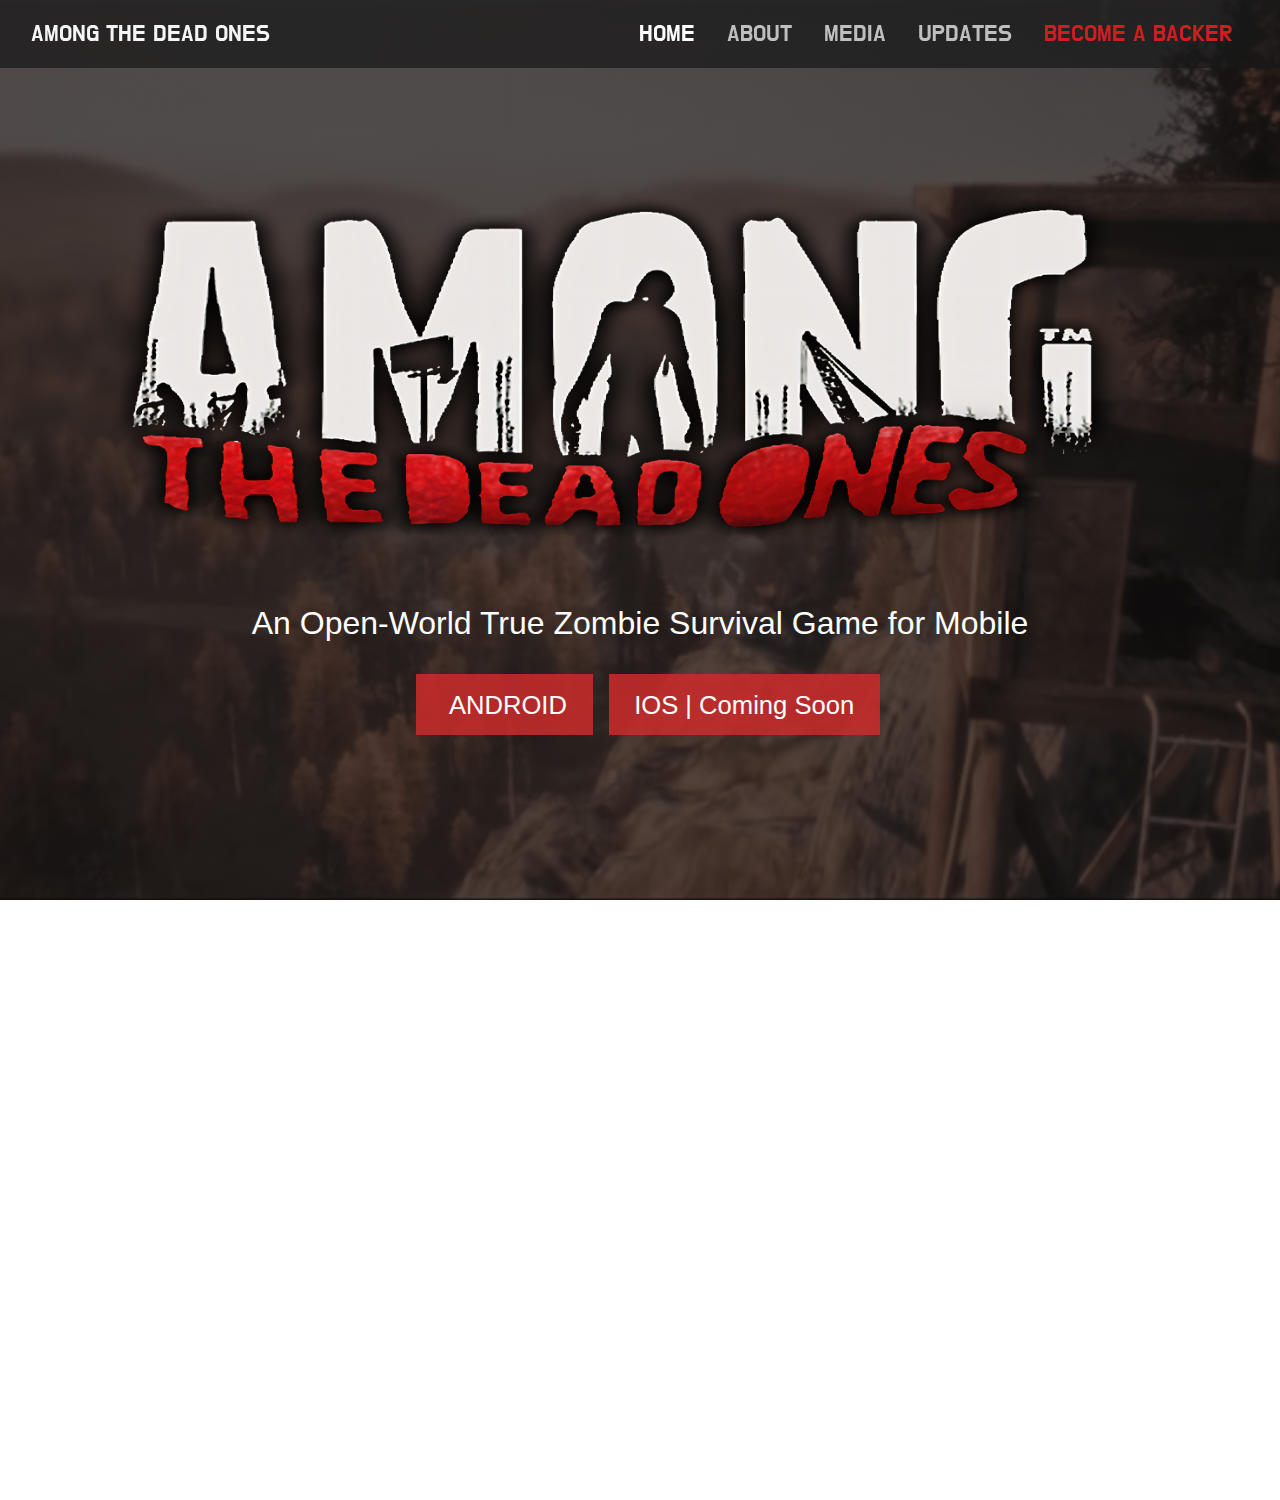
==== index.html @ 987fb92f "Initial commit" ====
<!DOCTYPE html>
<html lang="en">
<head>
    <meta charset="UTF-8">
    <meta name="viewport" content="width=device-width, initial-scale=1.0">
    <link rel="stylesheet" href="CSS\main.css">
    <link rel="stylesheet" href="https://stackpath.bootstrapcdn.com/bootstrap/4.5.2/css/bootstrap.min.css" integrity="sha384-JcKb8q3iqJ61gNV9KGb8thSsNjpSL0n8PARn9HuZOnIxN0hoP+VmmDGMN5t9UJ0Z" crossorigin="anonymous">
    <link rel="stylesheet" href="https://cdnjs.cloudflare.com/ajax/libs/font-awesome/5.14.0/css/all.min.css" integrity="sha512-1PKOgIY59xJ8Co8+NE6FZ+LOAZKjy+KY8iq0G4B3CyeY6wYHN3yt9PW0XpSriVlkMXe40PTKnXrLnZ9+fkDaog==" crossorigin="anonymous" />
    <title>Among The Dead Ones</title>
</head>
<body>
    <nav class="navbar sticky-top" >
        <div class="container">
            <div class="nav-left">
                <div class="nav-item">
                       <span class="nav-logo">
                           Among The Dead Ones
                       </span>
                </div>
            </div>

            <button class="hamburger" id="hamburger">
                <i class="fas fa-bars"></i>
            </button>
            <div class="nav-right" id="nav-right">
                <div class="nav-item">
                    <a class= "nav-link active" role="tab" href="index.html">Home</a>
                </div>
                <div class="nav-item ">
                    <a class= "nav-link " role="tab" href="About.html">About</a>
            </div>
            <div class="nav-item ">
                <a class= "nav-link " role="tab" href="Media.html">Media</a>
            </div>
            <div class="nav-item ">
                <a class= "nav-link " role="tab" href="Updates.html">Updates</a>
            </div>
            <div class="nav-item">
                <a class= "nav-link" target="_blank" style="color: rgba(224, 32, 32, 0.904);" href="">Become a Backer</a>
            </div>
        </div>
    </div>
    </nav>
    <div class="header">
        <div class="container">
            <img class="img-bg" src="media\atdo_logo.png" alt="Dead Matter" height="600px" >
            <h2 class="header-subtitle"> An Open-World True Zombie Survival Game for Mobile</h2>
            <div class="header-buttons"> 
                <a href="" class="buttons"><i class="far fa-arrow-alt-circle-down"></i>&nbspANDROID</a>
                <a href="" class="buttons" onclick="return false; ">IOS | Coming Soon</a>
            </div>
        </div>
    </div>
    <section class="section">
       <div class="container"></div>
    </section>

    <script src="https://code.jquery.com/jquery-3.5.1.slim.min.js" integrity="sha384-DfXdz2htPH0lsSSs5nCTpuj/zy4C+OGpamoFVy38MVBnE+IbbVYUew+OrCXaRkfj" crossorigin="anonymous"></script>
    <script src="https://cdn.jsdelivr.net/npm/popper.js@1.16.1/dist/umd/popper.min.js" integrity="sha384-9/reFTGAW83EW2RDu2S0VKaIzap3H66lZH81PoYlFhbGU+6BZp6G7niu735Sk7lN" crossorigin="anonymous"></script>
    <script src="https://stackpath.bootstrapcdn.com/bootstrap/4.5.2/js/bootstrap.min.js" integrity="sha384-B4gt1jrGC7Jh4AgTPSdUtOBvfO8shuf57BaghqFfPlYxofvL8/KUEfYiJOMMV+rV" crossorigin="anonymous"></script>
    <script src="Javascript\main.js"></script>
</body>
</html>
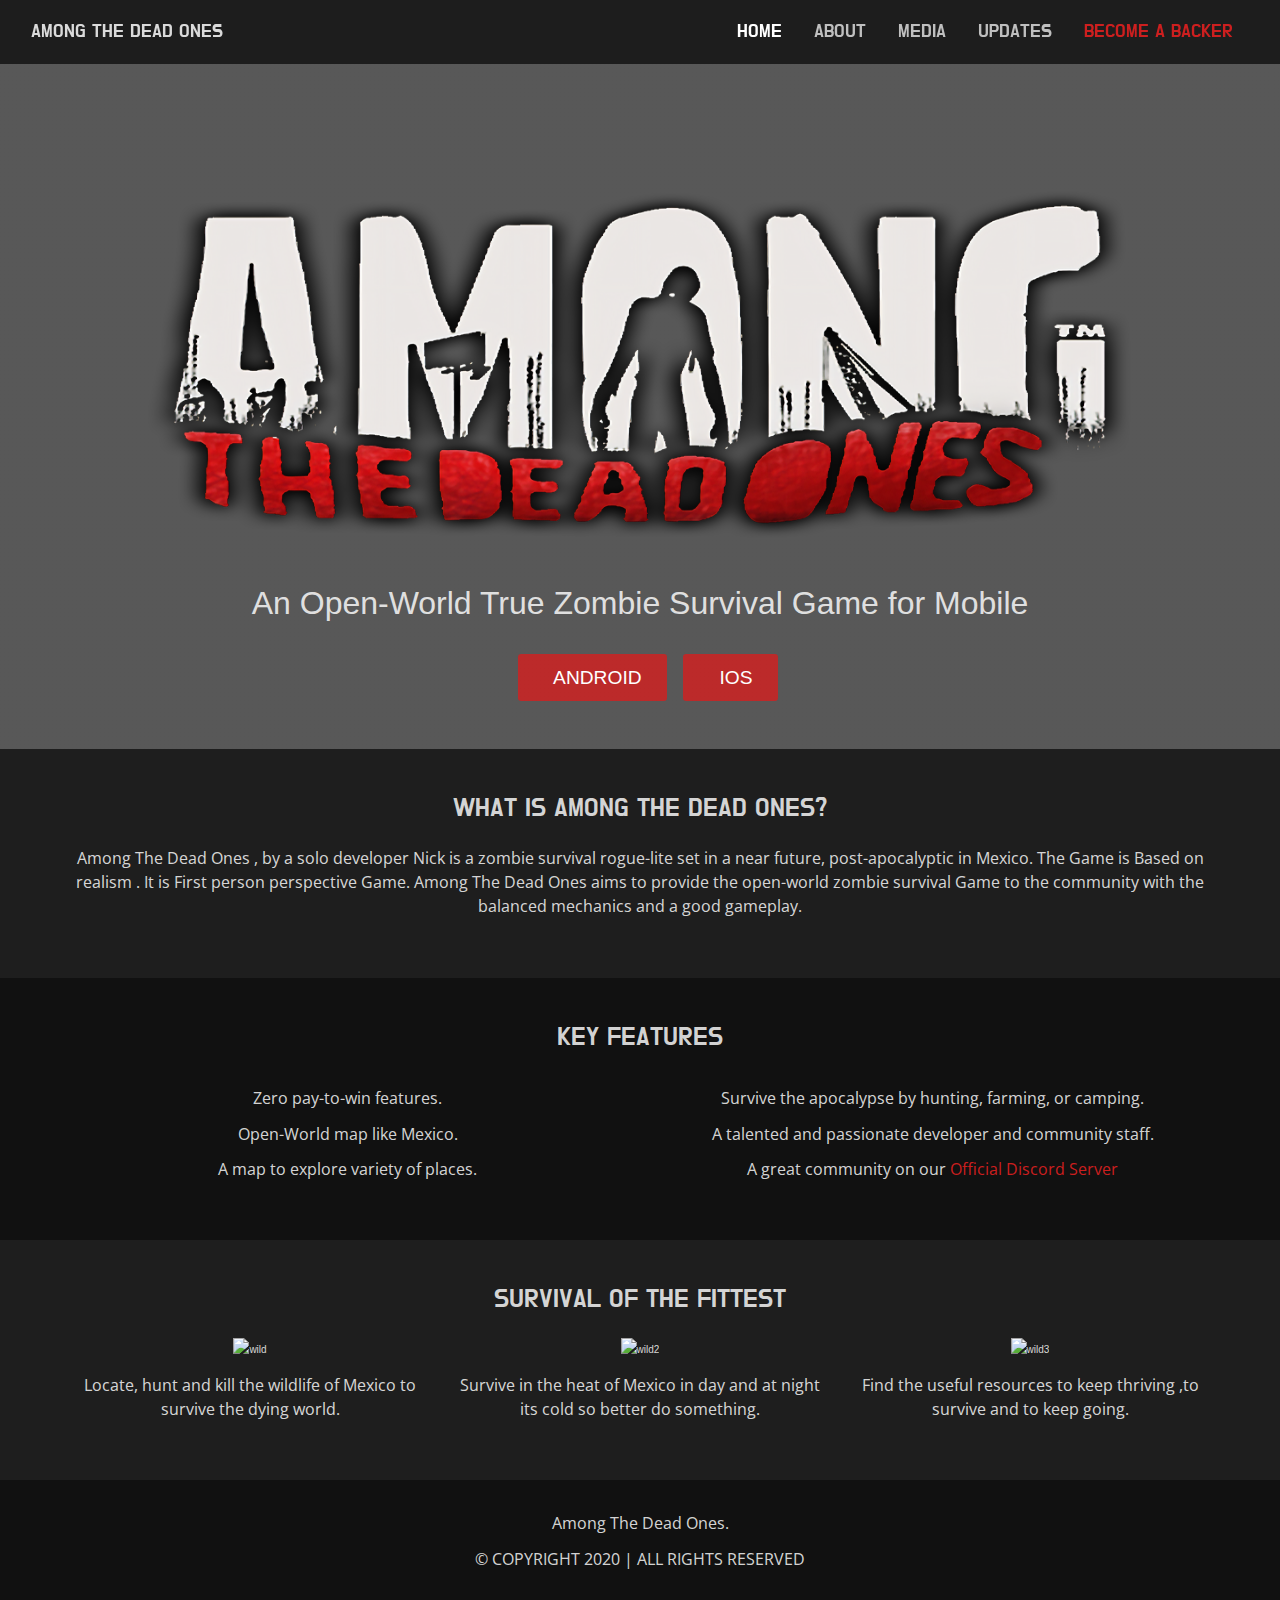
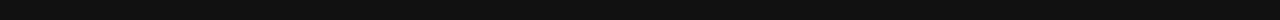
==== commit 7391b2b2: "LINK" ====
--- a/index.html
+++ b/index.html
@@ -2,10 +2,12 @@
 <html lang="en">
 <head>
     <meta charset="UTF-8">
+    <meta name="description" content="Among the Dead Ones made by Dev:Nick" />
+        <meta name="keywords" content="Video Game, mobile, Survival, Game, Among The Dead Ones, Sandbox, Zombies" />
     <meta name="viewport" content="width=device-width, initial-scale=1.0">
-    <link rel="stylesheet" href="CSS\main.css">
     <link rel="stylesheet" href="https://stackpath.bootstrapcdn.com/bootstrap/4.5.2/css/bootstrap.min.css" integrity="sha384-JcKb8q3iqJ61gNV9KGb8thSsNjpSL0n8PARn9HuZOnIxN0hoP+VmmDGMN5t9UJ0Z" crossorigin="anonymous">
     <link rel="stylesheet" href="https://cdnjs.cloudflare.com/ajax/libs/font-awesome/5.14.0/css/all.min.css" integrity="sha512-1PKOgIY59xJ8Co8+NE6FZ+LOAZKjy+KY8iq0G4B3CyeY6wYHN3yt9PW0XpSriVlkMXe40PTKnXrLnZ9+fkDaog==" crossorigin="anonymous" />
+    <link rel="stylesheet" href="CSS\main.css">
     <title>Among The Dead Ones</title>
 </head>
 <body>
@@ -15,6 +17,9 @@
                 <div class="nav-item">
                        <span class="nav-logo">
                            Among The Dead Ones
+                       </span>
+                       <span class="nav-logo-mob">
+                            ATDO
                        </span>
                 </div>
             </div>
@@ -41,20 +46,80 @@
         </div>
     </div>
     </nav>
-    <div class="header">
+    <div class="header-home">
         <div class="container">
             <img class="img-bg" src="media\atdo_logo.png" alt="Dead Matter" height="600px" >
-            <h2 class="header-subtitle"> An Open-World True Zombie Survival Game for Mobile</h2>
+            <h2 class="header-subtitle">  An Open-World True Zombie Survival Game for Mobile </h2>
             <div class="header-buttons"> 
-                <a href="" class="buttons"><i class="far fa-arrow-alt-circle-down"></i>&nbspANDROID</a>
-                <a href="" class="buttons" onclick="return false; ">IOS | Coming Soon</a>
+                <a href="" class="buttons"><i class="far fa-arrow-alt-circle-down"></i>&nbsp ANDROID</a>
+                <a href="" class="buttons" onclick="alert('coming soon');"><i class="far fa-arrow-alt-circle-down"></i>&nbsp IOS </a>
             </div>
         </div>
     </div>
     <section class="section">
-       <div class="container"></div>
+       <div class="container">
+           <div class="section-title">What is Among The Dead Ones?</div>
+           <p>
+               Among The Dead Ones , by a solo developer Nick is a zombie survival rogue-lite set in a near future,
+                post-apocalyptic in Mexico. The Game is Based on realism . It is First person perspective Game. 
+                Among The Dead Ones aims to provide the open-world zombie survival Game to the community with the 
+                balanced mechanics and a good gameplay.
+           </p>
+       </div>
     </section>
-
+    <section class="section">
+        <div class="container">
+            <div class="section-title">KEY FEATURES</div>
+            <div class="columns">
+                <div class="column">
+                    <p>Zero pay-to-win features.</p>
+                    <p>Open-World map like Mexico.</p>
+                    <p>A map to explore variety of places. </p> 
+                </div>
+                <div class="column">
+                    <p>Survive the apocalypse by hunting, farming, or camping.</p>
+                    <p>A talented and passionate developer and community staff.</p>
+                    <p>A great community on our <a href=""style="color: rgba(224, 32, 32, 0.904);" >Official Discord Server</a></p>
+                </div>
+            </div>
+        </div>
+    </section>
+    <section class="section">
+        <div class="container">
+            <div class="section-title">SURVIVAL OF THE FITTEST</div>
+            <div class="columns columns-img">
+                <div class="column">
+                    <img src="media\wild.jpg" alt="wild" class="wild" >
+                    <p>Locate, hunt and kill the wildlife of Mexico to survive the dying world.</p>
+                </div>
+                <div class="column">
+                    <img src="media\wild2.png" alt="wild2" class="wild" >
+                     <p>Survive in the heat of Mexico in day and at night its cold so better do something.</p>
+                </div>
+                <div class="column">
+                    <img src="media\wild3.jpg" alt="wild3" class="wild" >
+                    <p>Find the useful resources to keep thriving ,to survive and to keep going. </p>
+                </div>
+            </div>
+        </div>
+    </section>
+    <footer class="footer">
+        <div class="footer-top">
+          <p>Among The Dead Ones.</p>
+          <p>&copy; COPYRIGHT 2020 | ALL RIGHTS RESERVED</p>
+        </div>
+        <div class="footer-bottom">
+          <div class="footer-item">
+            <a href="https://twitter.com/AmongTheDeadOne?s=20" target="_blank"><i class="fab fa-twitter-square"></i></a>
+          </div>
+          <div class="footer-item">
+            <a href="https://www.youtube.com/c/AMONGTHEDEADONES" target="_blank"><i class="fab fa-youtube-square"></i></a>
+          </div>
+          <div class="footer-item">
+            <a href="https://discord.gg/xxugWv5" target="_blank"><i class="fab fa-discord"></i></a>
+          </div>
+        </div>
+      </footer>
     <script src="https://code.jquery.com/jquery-3.5.1.slim.min.js" integrity="sha384-DfXdz2htPH0lsSSs5nCTpuj/zy4C+OGpamoFVy38MVBnE+IbbVYUew+OrCXaRkfj" crossorigin="anonymous"></script>
     <script src="https://cdn.jsdelivr.net/npm/popper.js@1.16.1/dist/umd/popper.min.js" integrity="sha384-9/reFTGAW83EW2RDu2S0VKaIzap3H66lZH81PoYlFhbGU+6BZp6G7niu735Sk7lN" crossorigin="anonymous"></script>
     <script src="https://stackpath.bootstrapcdn.com/bootstrap/4.5.2/js/bootstrap.min.js" integrity="sha384-B4gt1jrGC7Jh4AgTPSdUtOBvfO8shuf57BaghqFfPlYxofvL8/KUEfYiJOMMV+rV" crossorigin="anonymous"></script>
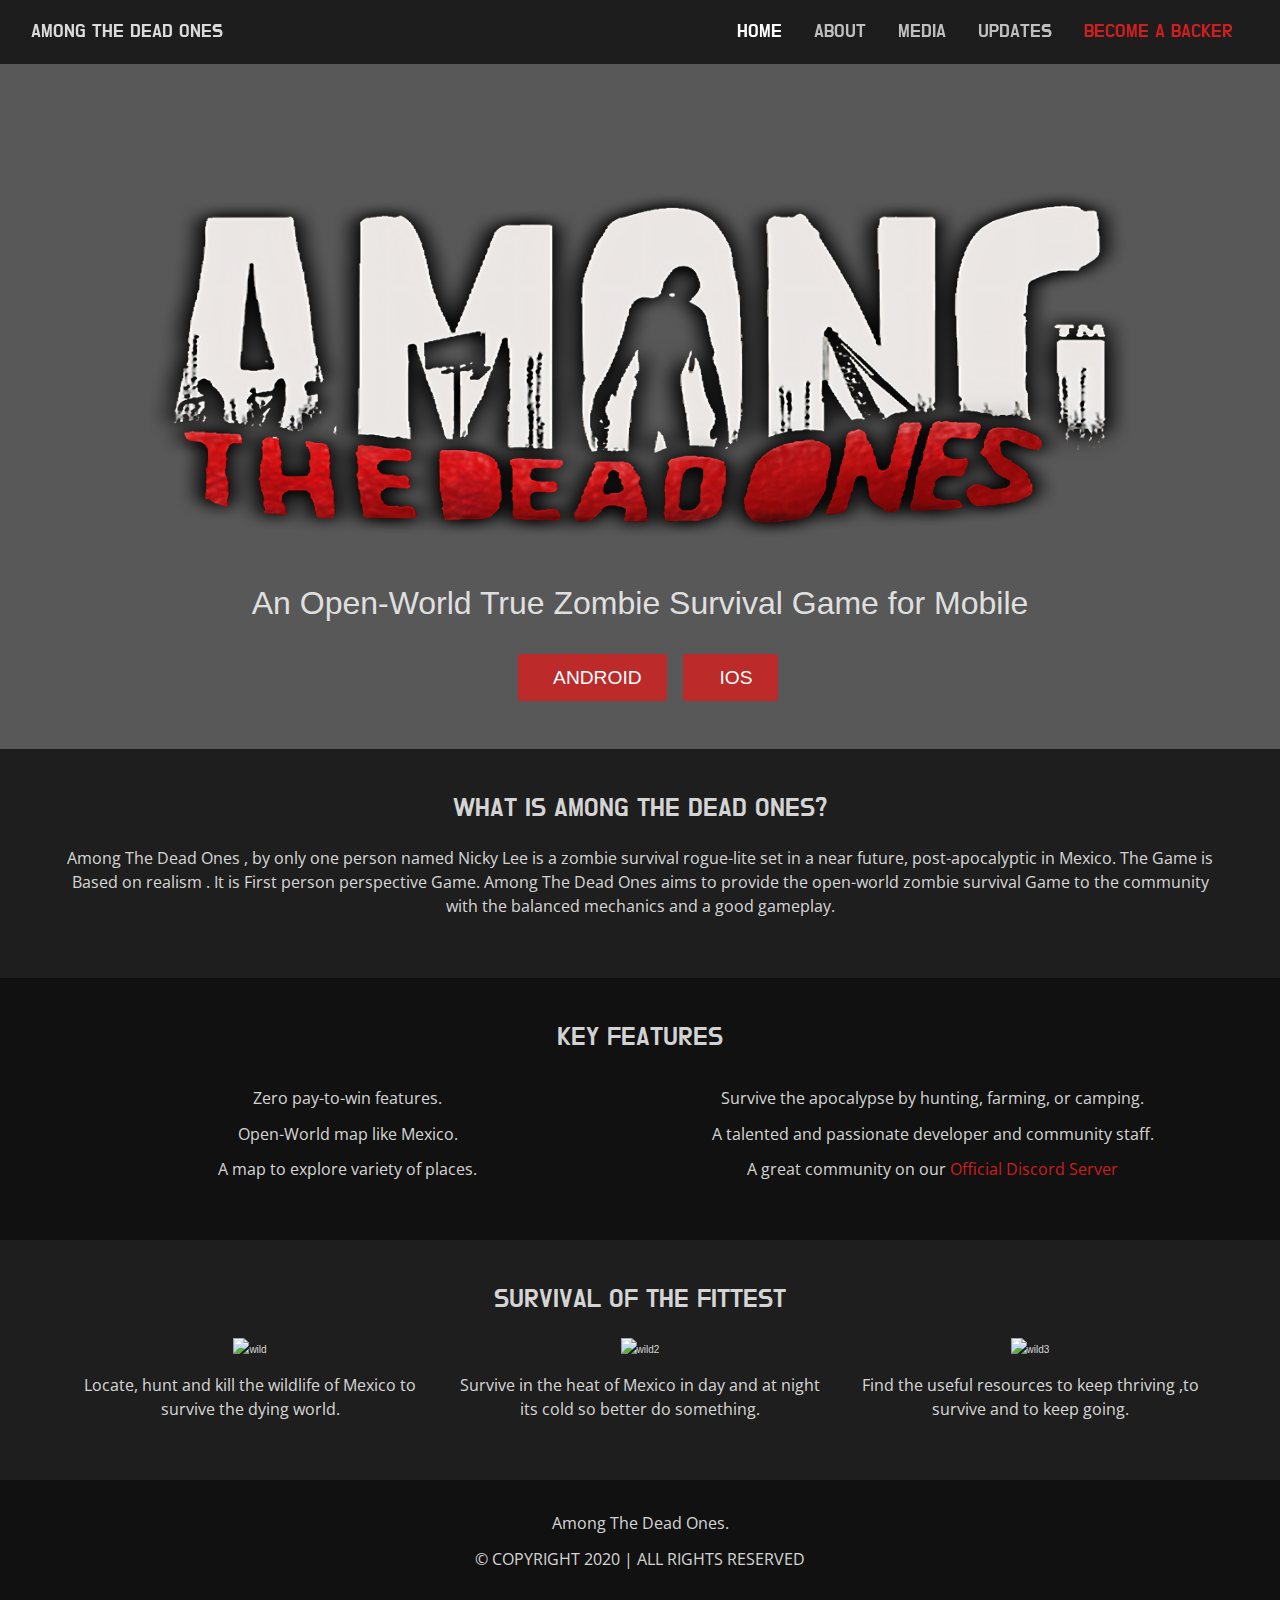
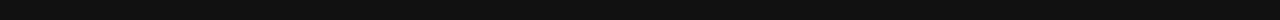
==== commit 39549cfa: "patch" ====
--- a/index.html
+++ b/index.html
@@ -60,7 +60,7 @@
        <div class="container">
            <div class="section-title">What is Among The Dead Ones?</div>
            <p>
-               Among The Dead Ones , by a solo developer Nick is a zombie survival rogue-lite set in a near future,
+               Among The Dead Ones , by only one person named Nicky Lee is a zombie survival rogue-lite set in a near future,
                 post-apocalyptic in Mexico. The Game is Based on realism . It is First person perspective Game. 
                 Among The Dead Ones aims to provide the open-world zombie survival Game to the community with the 
                 balanced mechanics and a good gameplay.
